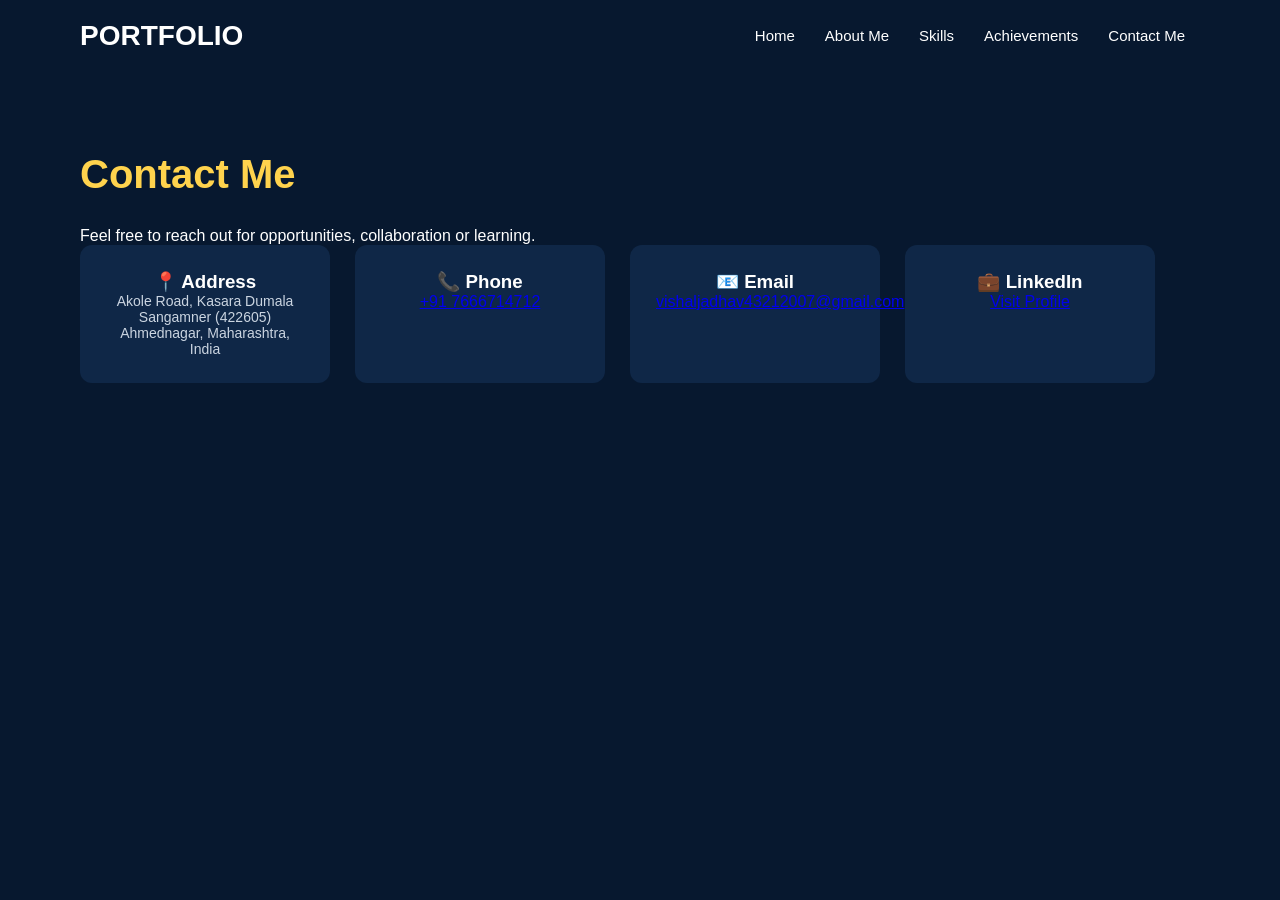
==== contact.html @ d049b1fa "Add files via upload" ====
<!DOCTYPE html>
<html>
<head>
<title>Contact</title>
<link rel="stylesheet" href="style.css">
</head>

<body>

<nav>
    <h1>PORTFOLIO</h1>

    <ul>
        <li><a href="index.html">Home</a></li>
        <li><a href="about.html">About Me</a></li>
        <li><a href="skills.html">Skills</a></li>
        <li><a href="achievements.html">Achievements</a></li>
        <li><a href="contact.html">Contact Me</a></li>
    </ul>
</nav>

<section class="section">

<h1>Contact Me</h1>

<p class="subtitle">
Feel free to reach out for opportunities, collaboration or learning.
</p>

<div class="box-container">

<div class="box">
    <h3>📍 Address</h3>
    <p>Akole Road, Kasara Dumala</p>
    <p>Sangamner (422605)</p>
    <p>Ahmednagar, Maharashtra, India</p>
</div>

<div class="box">
    <h3>📞 Phone</h3>
    <a href="tel:+917666714712">+91 7666714712</a>
</div>

<div class="box">
    <h3>📧 Email</h3>
    <a href="mailto:vishaljadhav43212007@gmail.com">
        vishaljadhav43212007@gmail.com
    </a>
</div>

<div class="box">
    <h3>💼 LinkedIn</h3>
    <a href="https://www.linkedin.com/" target="_blank">
        Visit Profile
    </a>
</div>

</div>

</section>

</body>
</html>
---- style.css ----
*{
    margin:0;
    padding:0;
    box-sizing:border-box;
    font-family:'Segoe UI', sans-serif;
}

body{
    background:#07182f;
    color:#fff;
}

/* NAVBAR */
nav{
    display:flex;
    justify-content:space-between;
    align-items:center;
    padding:20px 80px;
}

nav h1{
    font-size:28px;
    font-weight:bold;
}

nav ul{
    display:flex;
    list-style:none;
}

nav ul li{
    margin:0 15px;
}

nav ul li a{
    text-decoration:none;
    color:#fff;
    font-size:15px;
    transition:0.3s;
}

nav ul li a:hover{
    color:#FFD34D;
}

/* SECTION */
.section{
    padding:80px;
}

/* HEADINGS */
.section h1{
    font-size:40px;
    color:#FFD34D;
    margin-bottom:30px;
}

.section h2{
    margin:40px 0 20px;
    font-size:24px;
}

/* BOX CONTAINER */
.box-container{
    display:flex;
    flex-wrap:wrap;
    gap:25px;
}

/* BOX (CLEAN STYLE) */
.box{
    background:#0f2747;
    padding:25px;
    border-radius:12px;
    width:250px;
    text-align:center;
    transition:all 0.3s ease;
    border:1px solid transparent;
}

/* ICON */
.box h2{
    font-size:32px;
    margin-bottom:10px;
}

/* TEXT */
.box p{
    font-size:14px;
    color:#cbd5e1;
}

/* 🔥 SIMPLE YELLOW EFFECT */
.box:hover{
    transform:translateY(-6px);
    border:1px solid #FFD34D;
    box-shadow:0 0 15px rgba(255,211,77,0.2);
}

/* HERO */
.hero{
    display:flex;
    justify-content:space-between;
    align-items:center;
    padding:80px;
}

.hero-text h2{
    color:#FFD34D;
    font-size:28px;
}

.hero-text h1{
    font-size:60px;
    margin:10px 0;
}

.hero-text h3{
    font-size:28px;
    margin-bottom:20px;
}

.hero-text p{
    max-width:500px;
    color:#cbd5e1;
}

/* BUTTON */
.btn{
    background:#FFD34D;
    padding:12px 25px;
    border-radius:30px;
    text-decoration:none;
    color:black;
    font-weight:bold;
    display:inline-block;
    margin-top:20px;
}

/* IMAGE */
.hero-img img{
    width:350px;
    height:350px;
    object-fit:cover;
    border-radius:50%;
    border:5px solid #FFD34D;
    box-shadow:0 0 20px rgba(255,211,77,0.3);
}

/* CERTIFICATE */
.certificate-container{
    display:flex;
    flex-wrap:wrap;
    gap:25px;
    justify-content:center;
}

.certificate-card{
    width:240px;
    padding:15px;
    border-radius:12px;
    background:#0f2747;
    text-align:center;
    transition:0.3s;
    border:1px solid transparent;
}

.certificate-card img{
    width:100%;
    height:140px;
    object-fit:cover;
    border-radius:8px;
    margin-bottom:10px;
}

.certificate-card h3{
    font-size:15px;
    margin-bottom:5px;
}

.certificate-card p{
    font-size:13px;
    color:#cbd5e1;
}

.certificate-card:hover{
    border:1px solid #FFD34D;
    box-shadow:0 0 15px rgba(255,211,77,0.2);
    transform:translateY(-5px);
}

/* RESPONSIVE */
@media(max-width:900px){

    .hero{
        flex-direction:column;
        text-align:center;
    }

    nav{
        flex-direction:column;
    }

    nav ul{
        margin-top:10px;
    }

    .section{
        padding:40px 20px;
    }

    .box{
        width:100%;
    }
}
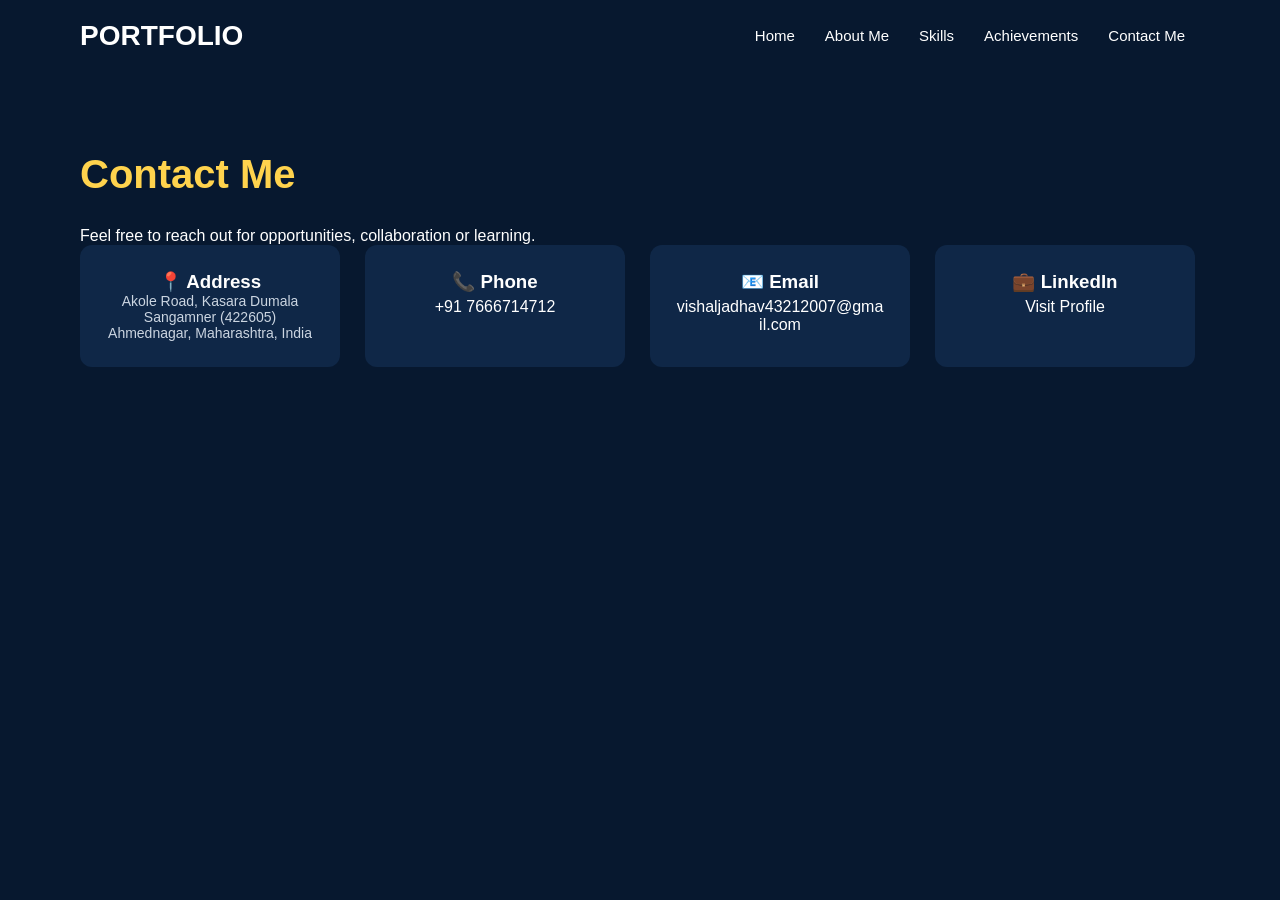
==== commit 666a8340: "Update contact.html" ====
--- a/contact.html
+++ b/contact.html
@@ -50,7 +50,7 @@
 
 <div class="box">
     <h3>💼 LinkedIn</h3>
-    <a href="https://www.linkedin.com/" target="_blank">
+    <a href="https://www.linkedin.com/in/vishal-jadhav-b267ab3a0" target="Linkedin">
         Visit Profile
     </a>
 </div>
@@ -60,4 +60,4 @@
 </section>
 
 </body>
-</html>+</html>
--- a/style.css
+++ b/style.css
@@ -67,15 +67,16 @@
     gap:25px;
 }
 
-/* BOX (CLEAN STYLE) */
+/* BOX */
 .box{
     background:#0f2747;
     padding:25px;
     border-radius:12px;
-    width:250px;
+    width:260px;              /* 🔥 slightly bigger */
     text-align:center;
     transition:all 0.3s ease;
     border:1px solid transparent;
+    word-wrap:break-word;     /* 🔥 prevents text overflow */
 }
 
 /* ICON */
@@ -95,6 +96,11 @@
     transform:translateY(-6px);
     border:1px solid #FFD34D;
     box-shadow:0 0 15px rgba(255,211,77,0.2);
+}
+
+/* 🔥 FULL WIDTH BOX (FOR FUTURE GOAL) */
+.full-box{
+    width:100%;
 }
 
 /* HERO */
@@ -189,6 +195,18 @@
     transform:translateY(-5px);
 }
 
+/* 🔥 CONTACT LINKS FIX */
+.box a{
+    color:#ffffff;
+    text-decoration:none;
+    display:block;
+    margin-top:5px;
+}
+
+.box a:hover{
+    color:#FFD34D;
+}
+
 /* RESPONSIVE */
 @media(max-width:900px){
 
@@ -212,4 +230,4 @@
     .box{
         width:100%;
     }
-}+}
